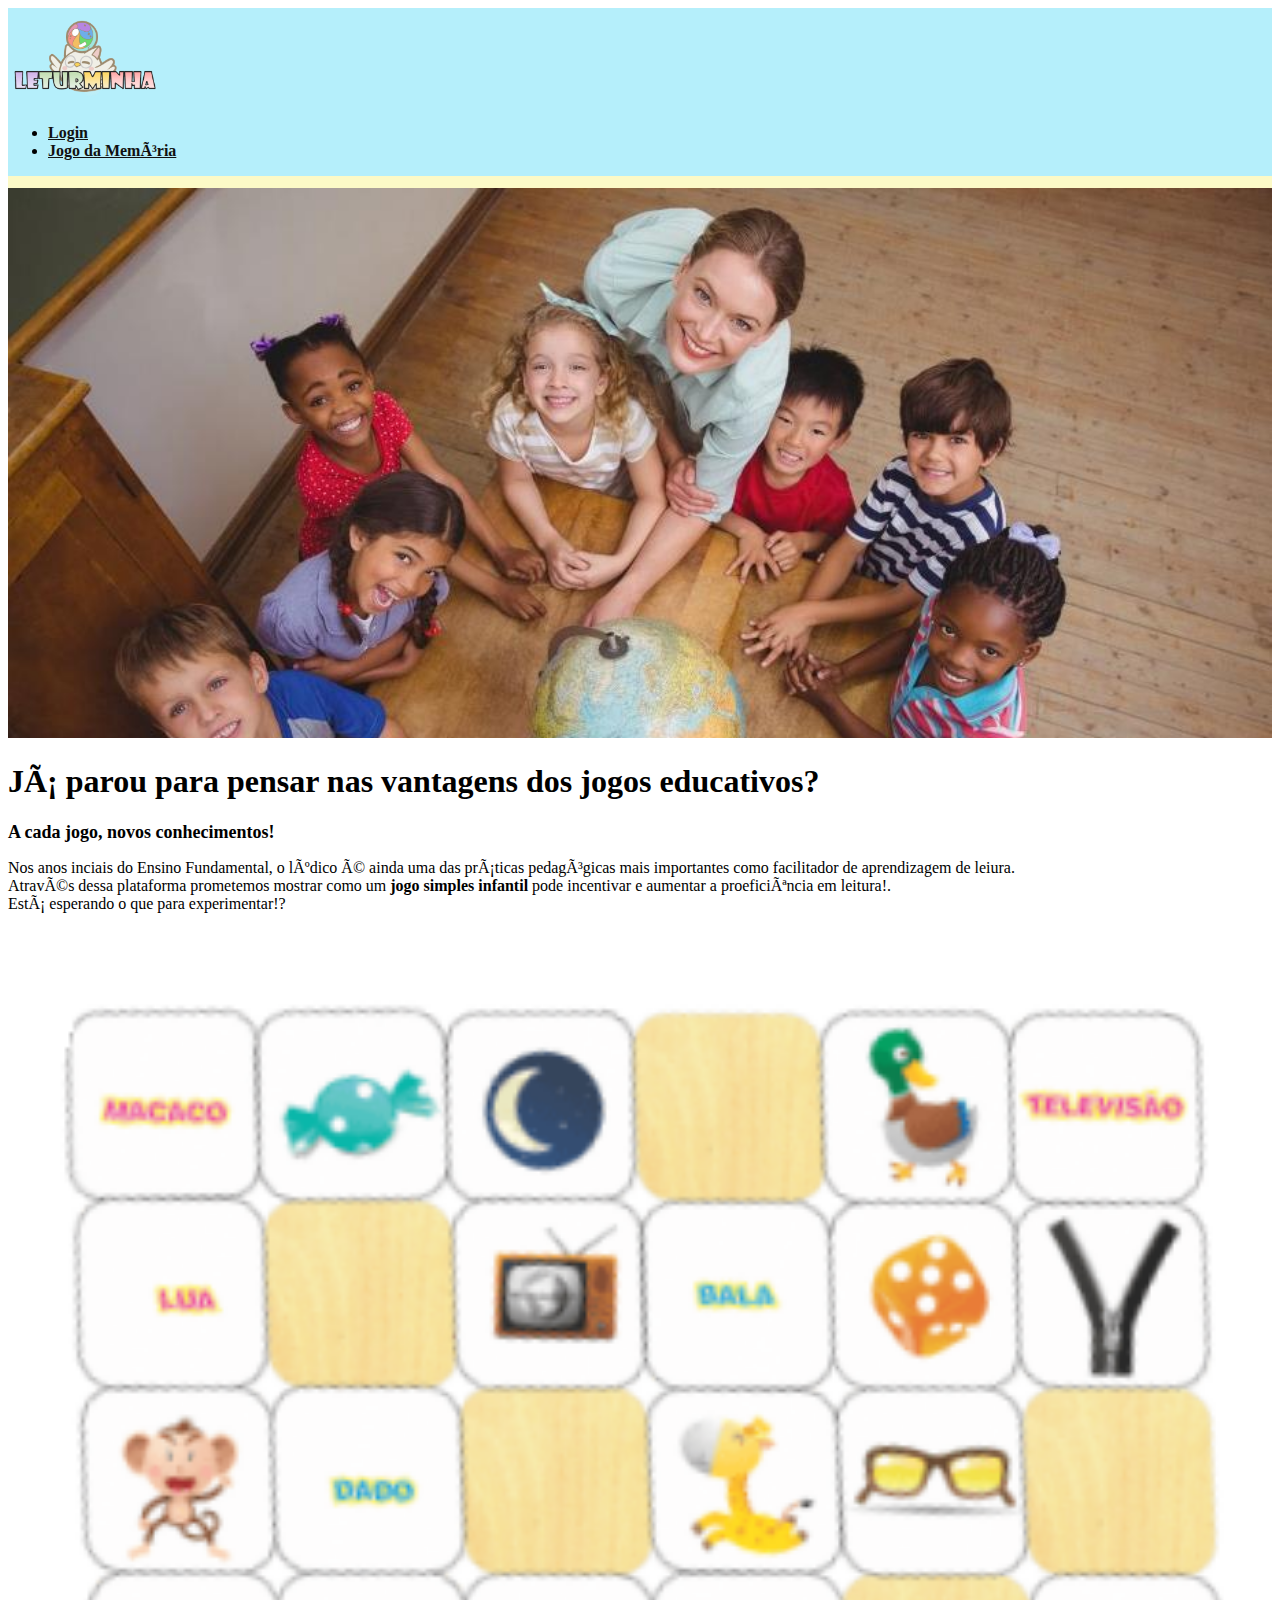
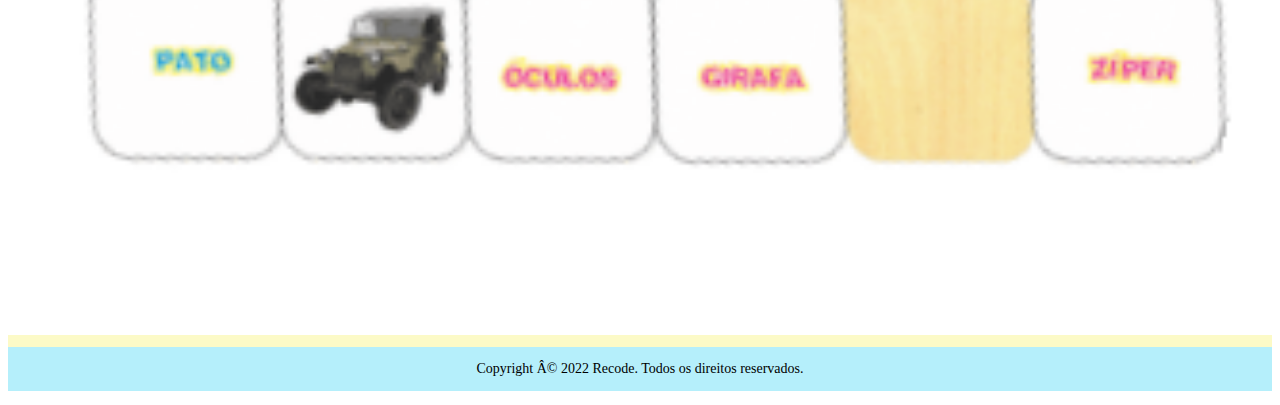
==== site/index.html @ 498bf14c "Merge pull request #1 from cwallz/main" ====
<!DOCTYPE html>
<html lang="pt-br">

<head>
    <meta charset="UFT-8" />
    <link rel="stylesheet" href="https://stackpath.bootstrapcdn.com/bootstrap/4.1.3/css/bootstrap.min.css"
        integrity="sha384-MCw98/SFnGE8fJT3GXwEOngsV7Zt27NXFoaoApmYm81iuXoPkFOJwJ8ERdknLPMO" crossorigin="anonymous">
    <link rel="stylesheet" type="text/css" href="./assets/style/main.css" />
    <title> LeTurminha </title>
</head>

<body>
    <header  class="container-fluid d-flex flex-row align-items-center cor-de-fundo-header justify-content-center">
        <div class="container row justify-content-between">
            <div>
                <a href="./index.html"> <img src="./assets/img/logo-leturminha.png" /> </a>
            </div>
            <div class="d-flex align-items-center">
                <nav>
                    <ul class="nav">
                        <li class="nav-item">
                            <a class="nav-link active cor-link" href="">Login</a>
                        </li>
                        <li class="nav-item">
                            <a class="nav-link active cor-link" href="">Jogo da Memória</a>
                        </li>
                    </ul>
                </nav>
            </div>
        </div>
    </header>
    <main>
        <section>
            <div class="container">
                <div class="col-12">
                    <img class="banner-principal" src="./assets/img/Foto1.jpg" />
                </div>
            </div>
        </section>
        <section class="container my-4 d-flex flex-row align-items-center justify-content-center">
            <div class="container row">
                <div class="texto-conteudo col-12 col-lg-8">
                    <h1>Já parou para pensar nas vantagens dos jogos educativos?</h1>
                    <h2>A cada jogo, novos conhecimentos!</h2>
                    <p>
                        Nos anos inciais do Ensino Fundamental, o lúdico é ainda uma das práticas
                            pedagógicas mais importantes como facilitador de aprendizagem de leiura. <br/>
                        Através dessa plataforma prometemos mostrar como um <b>jogo simples infantil</b>
                        pode incentivar e aumentar a proeficiência em leitura!. <br/>
                        Está esperando o que para experimentar!?
                    </p>
                </div>
                <div class="col-12 col-lg-4">
                    <img class="imagem-conteudo" src="./assets/img/Foto2.png" />
                </div>
            </div>
        </section>
    </main>
    <footer>
        <p class="container-fluid d-flex flex-row cor-de-fundo-footer">
            Copyright © 2022 Recode. Todos os direitos reservados.
        </p>
    </footer>

    <script src="https://code.jquery.com/jquery-3.3.1.slim.min.js"
        integrity="sha384-q8i/X+965DzO0rT7abK41JStQIAqVgRVzpbzo5smXKp4YfRvH+8abtTE1Pi6jizo"
        crossorigin="anonymous"></script>
    <script src="https://cdnjs.cloudflare.com/ajax/libs/popper.js/1.14.3/umd/popper.min.js"
        integrity="sha384-ZMP7rVo3mIykV+2+9J3UJ46jBk0WLaUAdn689aCwoqbBJiSnjAK/l8WvCWPIPm49"
        crossorigin="anonymous"></script>
    <script src="https://stackpath.bootstrapcdn.com/bootstrap/4.1.3/js/bootstrap.min.js"
        integrity="sha384-ChfqqxuZUCnJSK3+MXmPNIyE6ZbWh2IMqE241rYiqJxyMiZ6OW/JmZQ5stwEULTy"
        crossorigin="anonymous"></script>

</body>

</html>
---- site/assets/style/main.css ----
header {
    position: sticky;
    top: 0px;
    z-index: 10;
}
header img {
    height: 96px;
}
.cor-de-fundo-header {
    background-color: #b5effb;
    border-bottom: solid 12px #fcfac7;
}
.cor-link {
color: #111111 ;
font-weight: bold;
}
.cor-link:hover {
    color: #ffffeb;
}   
.banner-principal {
    width:100%;
}
.texto-conteudo h2 {
    font-size: 18px;
}
.imagem-conteudo {
    height: 100%;
    width: 100%;
}
footer p {
    text-align: center;
    justify-content: center;
    font-size: 14px;
}
.cor-de-fundo-footer {
    background-color: #b5effb;
    border-top: solid 12px #fcfac7;
    padding-top: 14px;
    padding-bottom: 14px;
}
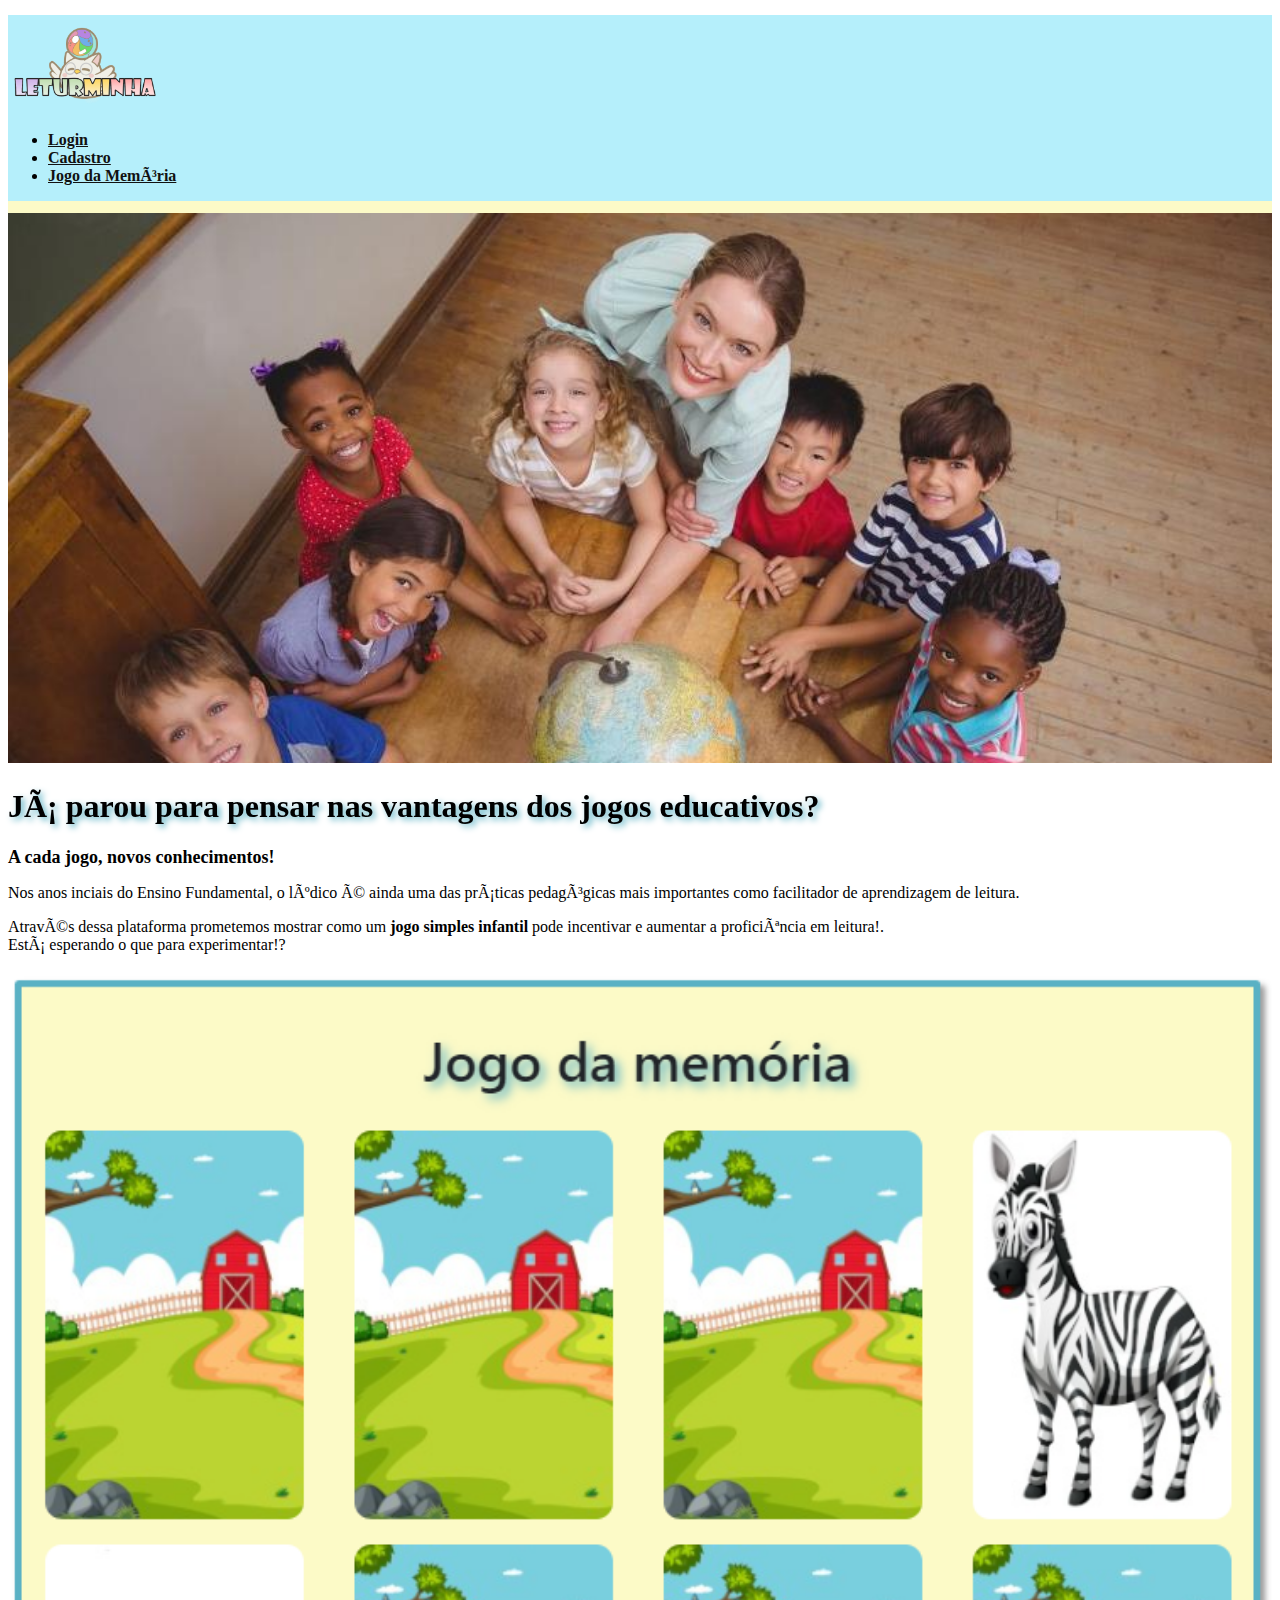
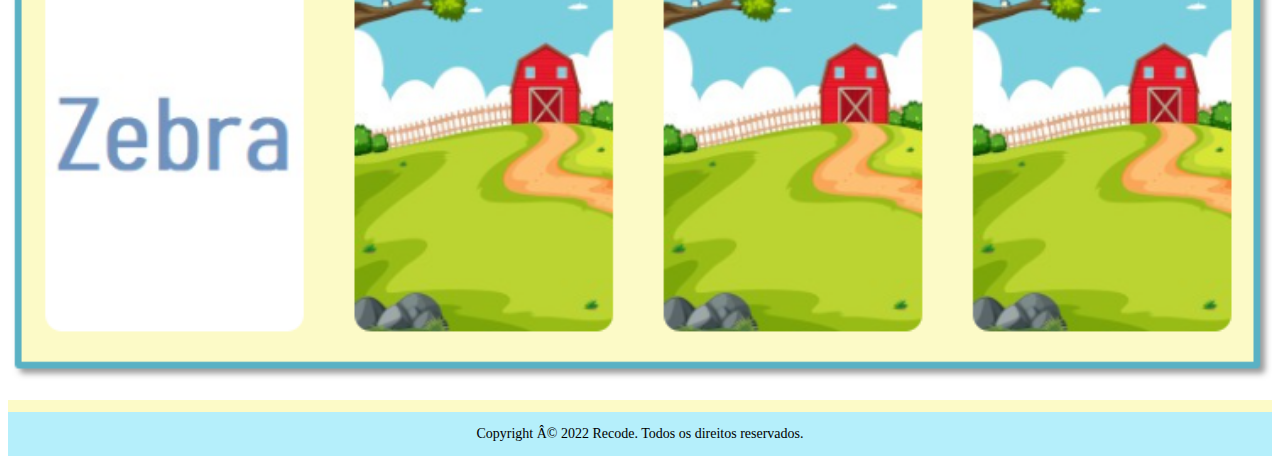
==== commit 008e6ceb: "Atualização de foto e layout da pág index.html" ====
--- a/site/index.html
+++ b/site/index.html
@@ -19,10 +19,13 @@
                 <nav>
                     <ul class="nav">
                         <li class="nav-item">
-                            <a class="nav-link active cor-link" href="">Login</a>
+                            <a class="nav-link active cor-link" href="./cadastro/login.html">Login</a>
                         </li>
                         <li class="nav-item">
-                            <a class="nav-link active cor-link" href="">Jogo da Memória</a>
+                            <a class="nav-link active cor-link" href="./cadastro/cadastro.html">Cadastro</a>
+                        </li>
+                        <li class="nav-item">
+                            <a class="nav-link active cor-link" href="./jogo da memoria/jogo.html">Jogo da Memória</a>
                         </li>
                     </ul>
                 </nav>
@@ -39,18 +42,19 @@
         </section>
         <section class="container my-4 d-flex flex-row align-items-center justify-content-center">
             <div class="container row">
-                <div class="texto-conteudo col-12 col-lg-8">
-                    <h1>Já parou para pensar nas vantagens dos jogos educativos?</h1>
-                    <h2>A cada jogo, novos conhecimentos!</h2>
+                <div class="texto-conteudo col-12 col-lg-6 col-xl-7">
+                    <h1 class="titulo-aba pb-4">Já parou para pensar nas vantagens dos jogos educativos?</h1>
+                    <h2 class="pb-3">A cada jogo, novos conhecimentos!</h2>
+                    <p class="pb-2">
+                        Nos anos inciais do Ensino Fundamental, o lúdico é ainda uma das práticas
+                            pedagógicas mais importantes como facilitador de aprendizagem de leitura.</p>
                     <p>
-                        Nos anos inciais do Ensino Fundamental, o lúdico é ainda uma das práticas
-                            pedagógicas mais importantes como facilitador de aprendizagem de leiura. <br/>
                         Através dessa plataforma prometemos mostrar como um <b>jogo simples infantil</b>
-                        pode incentivar e aumentar a proeficiência em leitura!. <br/>
+                        pode incentivar e aumentar a proficiência em leitura!. <br/>
                         Está esperando o que para experimentar!?
                     </p>
                 </div>
-                <div class="col-12 col-lg-4">
+                <div class="col-12 col-lg-6 col-xl-5">
                     <img class="imagem-conteudo" src="./assets/img/Foto2.png" />
                 </div>
             </div>
--- a/site/assets/style/main.css
+++ b/site/assets/style/main.css
@@ -1,40 +1,149 @@
-header {
-    position: sticky;
-    top: 0px;
-    z-index: 10;
-}
-header img {
-    height: 96px;
-}
-.cor-de-fundo-header {
-    background-color: #b5effb;
-    border-bottom: solid 12px #fcfac7;
-}
-.cor-link {
-color: #111111 ;
-font-weight: bold;
-}
-.cor-link:hover {
-    color: #ffffeb;
-}   
-.banner-principal {
-    width:100%;
-}
-.texto-conteudo h2 {
-    font-size: 18px;
-}
-.imagem-conteudo {
-    height: 100%;
-    width: 100%;
-}
-footer p {
-    text-align: center;
-    justify-content: center;
-    font-size: 14px;
-}
-.cor-de-fundo-footer {
-    background-color: #b5effb;
-    border-top: solid 12px #fcfac7;
-    padding-top: 14px;
-    padding-bottom: 14px;
-}
+header {
+    position: sticky;
+    top: 0px;
+    z-index: 10;
+}
+header img {
+    height: 96px;
+}
+
+.cor-de-fundo-header {
+    background-color: #b5effb;
+    border-bottom: solid 12px #fcfac7;
+}
+.cor-link {
+color: #111111 ;
+font-weight: bold;
+}
+.cor-link:hover {
+    color: #ffffeb;
+}   
+.banner-principal {
+    width:100%;
+}
+.texto-conteudo h2 {
+    font-size: 18px;
+}
+.imagem-conteudo {
+    height: 100%;
+    width: 100%;
+}
+footer p {
+    text-align: center;
+    justify-content: center;
+    font-size: 14px;
+}
+.cor-de-fundo-footer {
+    background-color: #b5effb;
+    border-top: solid 12px #fcfac7;
+    padding-top: 14px;
+    padding-bottom: 14px;
+}
+.arrow-icon {
+    width: 70px;
+    border-radius: 80px;
+}
+.arrow-icon:hover {
+    -webkit-filter: drop-shadow(3px 3px 3px #29292960);
+    filter: drop-shadow(3px 3px 3px  #29292960);
+}
+.btn-config {
+    height: 80%;
+    background-color: #5ab1c4;
+    color: white;
+    margin: 10px;
+}
+.btn-config:hover {
+    color: #fcfac7;
+    background-color: #87cbd9;
+}
+.btn-espaco {
+    margin: 50px 0px 130px 0px
+}
+.titulo-aba {
+    -webkit-filter: drop-shadow(3px 3px 3px #5ab1c4);
+    filter: drop-shadow(3px 3px 3px  #5ab1c4);
+}
+.titulo-conf {
+    margin-top: 15px;
+}
+.tabela-alunos {
+    box-shadow: 2px 2px 2px 1px #2d2d2d2f; 
+    margin: 40px 0px 100px 0px;
+    border: 2px solid;
+    border-color: white;  
+}
+th, td {
+    border: 2px solid;
+    border-color: white;
+  }
+thead {
+    background-color:#5ab1c4;
+    text-align: center;
+    color: white;
+}
+tbody tr:nth-child(odd) {
+    background:  #ffffeb;
+    text-align: center;
+}
+tbody tr:nth-child(even) {
+    background: #fcfac7;
+    text-align: center
+}
+.distancia-linha {
+    display: flex;
+    justify-content: space-evenly;
+}
+.mostra-usuario {
+    margin: 10px 0px 100px 0px;
+    font-size: 14px;
+}
+.notificacao {
+    border: 2px solid;
+    border-color: #111111;
+    padding: 12px 50px;
+    margin: 70px 0px
+}
+.campo-obrigatorio{
+    color: red
+}
+#jogo {
+    border: 1px solid #111;
+    border-radius: 10px ;
+    background-color: #fcfac7 ;
+    padding: 20px;
+}
+.front img{
+    width: 100%;
+    object-fit: cover;
+    border-radius: 10px;
+}
+.back img{
+    width: 100%;
+    object-fit: cover;
+    border-radius: 10px;
+}
+.back{
+    display: none;
+}
+.row{
+    margin-top: 15px;
+}
+#box2 {
+    width: 170px;
+    height: 110px;
+    background-color: #5ab1c4;
+    color: white;
+    border-radius: 10px;
+}
+#html, #body {
+	width: 100%;
+	height: 100%;
+	margin: 0;	
+}
+#footer {
+    position: relative;
+    top:8%;
+    bottom:0%;
+    line-height: auto;
+}